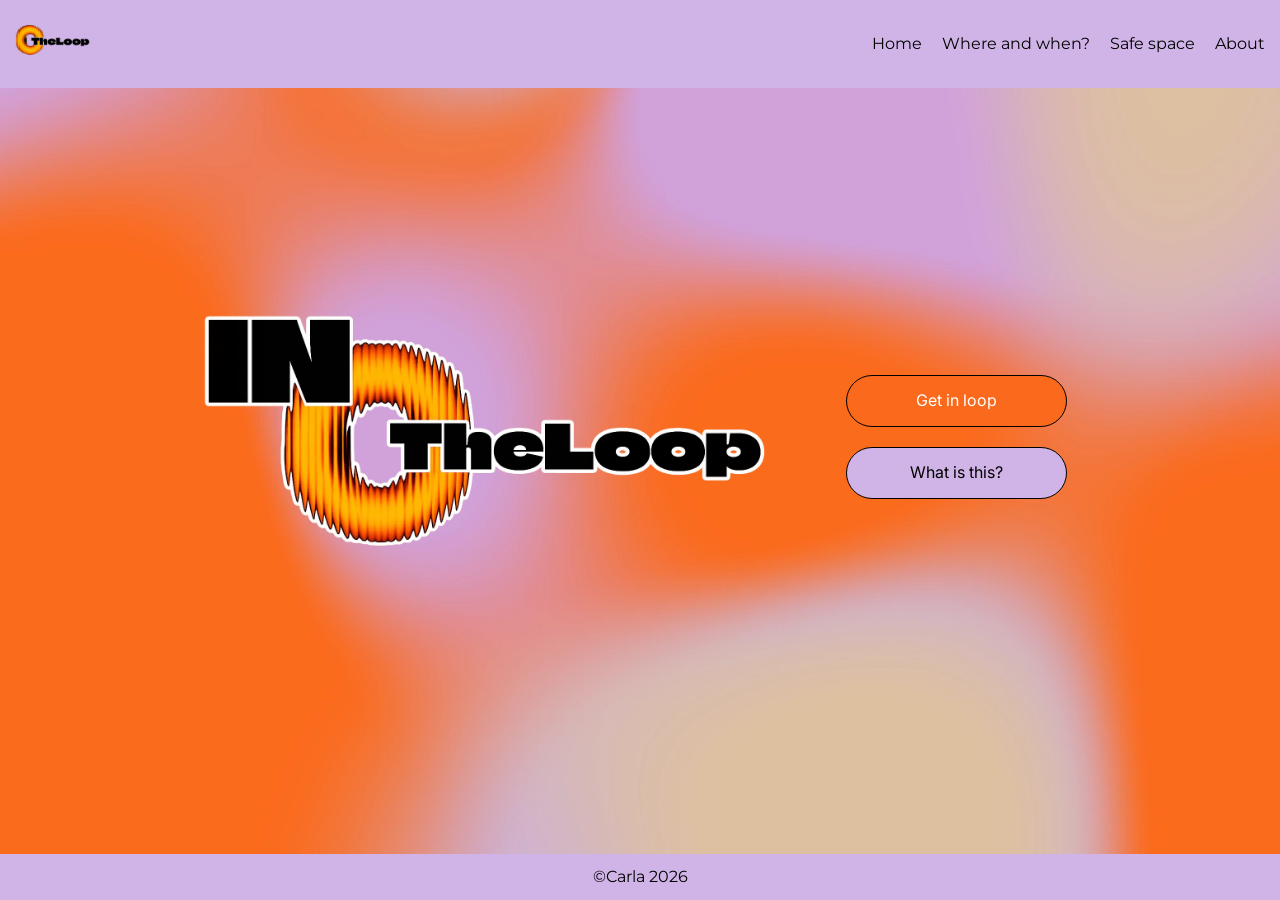
==== index.html @ a625de50 "oprettelse af emnesite" ====
<!doctype html>
<html lang="en">
  <head>
    <meta charset="UTF-8" />
    <meta name="viewport" content="width=device-width, initial-scale=1.0" />
    <link rel="stylesheet" href="CSS/style.css" />
    <link rel="icon" type="image/webp" href="IMG/Favicon.webp" />
    <meta name="robots" content="noindex" />
    <title>Home</title>
  </head>
  <body>
    <header>
      <a href="index.html"> <img class="logo" src="IMG/Logo.webp" alt="logo with the text The Loop" /></a>
      <!-- nav ul menu-->

      <nav class="navbar">
        <!-- Burger checkbox -->
        <input type="checkbox" id="menu-toggle" />

        <!-- Burger ikon -->
        <label for="menu-toggle" class="burger"> ☰ </label>

        <!-- Menu -->
        <ul class="menu">
          <li><a href="index.html">Home</a></li>
          <li><a href="where_to_go.html">Where and when?</a></li>
          <li><a href="SafeSpace.html">Safe space</a></li>
          <li><a href="about.html">About</a></li>
        </ul>
      </nav>
    </header>
    <main>
      <section class="grid_1-1">
        <div class="hero">
          <img src="IMG/Logo_Hero.webp" alt="Logo as a header with the text In the loop" />
        </div>

        <div class="button-container">
          <a class="cta-button1" href="where_to_go.html">Get in loop</a>
          <a class="cta-button2" href="about.html">What is this?</a>
        </div>
      </section>
    </main>

    <footer>&#169;Carla 2026</footer>
  </body>
</html>
---- CSS/style.css ----
* {
  margin: 0;
  padding: 0;
  box-sizing: border-box;
}

/* ---------------- FONTS ---------------- */

@font-face {
  font-family: "Climate Crisis";
  src: url(../Fonts/ClimateCrisis-Regular-VariableFont_YEAR.woff2);
}

@font-face {
  font-family: "Montserrat";
  src: url(../Fonts/Montserrat-VariableFont_wght.woff2);
}

@font-face {
  font-family: "Inter";
  src: url(../Fonts/Inter-VariableFont_opsz\,wght.woff2);
}

/* ---------------- BODY ---------------- */

body {
  font-family: Montserrat;
  background-image: url(../IMG/MAIN.webp);
  background-position: center;
  background-size: cover;
  line-height: 1.6;

  min-height: 100vh;
  display: flex;
  flex-direction: column;
}

/* ---------------- HEADER ---------------- */

header {
  background-color: #d0b4e7;
  display: flex;
  align-items: center;
  justify-content: space-between;
  padding: 15px;
}

.logo {
  height: 50px;
}

/* ---------------- MAIN ---------------- */

main {
  max-width: 1000px;
  margin: auto;
  padding: 25px;

  flex: 1;
}

/* ---------------- FOOTER ---------------- */

footer {
  margin-top: 40px;
  width: 100%;
  text-align: center;
  padding: 10px;
  background: #d0b4e7;
}

/* ---------------- TEXT ---------------- */

h1 {
  font-family: "Climate Crisis";
  padding-bottom: 10px;
}

h2 {
  margin-top: 25px;
}

h4 {
  margin-top: 15px;
}

p {
  margin-bottom: 15px;
}

/* ---------------- IMAGES ---------------- */

img {
  max-width: 100%;
}

/* ---------------- HERO ---------------- */

.hero {
  display: flex;
  justify-content: center;
  margin-top: 20%;
}

.hero img {
  transition: transform 0.5s ease;
}

.hero img:hover {
  transform: rotate(360deg);
}

/* ---------------- KNAPPER ---------------- */

.cta-button1,
.cta-button2 {
  display: block;
  padding: 12px 24px;
  border-radius: 30px;
  border: 1px solid black;
  text-decoration: none;
  text-align: center;
  font-family: Inter;
  width: 70%;
}

.cta-button1 {
  background-color: #fb6a1c;
  color: white;
}

.cta-button1:hover {
  background-color: #e66d00;
}

.cta-button2 {
  background-color: #d0b4e7;
  color: black;
}

.cta-button2:hover {
  background-color: #d2c5de;
}

.button-container {
  display: flex;
  flex-direction: column;
  align-items: center;
  gap: 20px;
  margin-top: 60px;
  margin-top: 100px;
  width: 100%;
}

/* ---------------- GRIDS ---------------- */

.grid_4-1 {
  display: grid;
  grid-template-columns: 4fr 1fr;
  gap: 10px;
}

.grid_1-1 {
  display: block;
}

.grid_1-1-1-1 {
  display: grid;
  grid-template-columns: repeat(2, 1fr);
  gap: 10px;
}

/* ---------------- NAVIGATION/MENU ---------------- */

.navbar {
  position: relative;
}

.burger {
  font-size: 30px;
  cursor: pointer;
}

#menu-toggle {
  display: none;
}

.menu {
  list-style: none;
  display: none;
  flex-direction: column;
  gap: 20px;

  position: absolute;
  right: 0;
  top: 60px;

  background: #cba2ec;
  padding: 25px;
  border-radius: 10px;
}

.menu a {
  text-decoration: none;
  color: black;
}

.menu a:hover {
  text-decoration: underline;
}

/* show menu when burger is clicked */

#menu-toggle:checked + .burger + .menu {
  display: flex;
}

/* ---------------- LISTS ---------------- */

ul {
  list-style: none;
  padding: 0;
}

ul a {
  display: block;
  text-decoration: none;
  color: black;
}

.li_style {
  padding: 10px;
  border: 1px solid black;
  background-color: #cba2ec;
  border-radius: 6px;
  text-align: center;
  transition: 0.2s;
}

.li_style:hover {
  background-color: #b88ee0;
}

/* ---------------- CLICK & SHOW (details) ---------------- */

details {
  margin-bottom: 10px;
  padding: 10px;
  border: 1px solid black;
  border-radius: 6px;
  background: #cba2ec;
}

summary {
  font-weight: bold;
  cursor: pointer;
}

details p {
  margin: 5px 0;
}

/* ---------------- SECTIONS ---------------- */

section {
  margin-bottom: 40px;
}

/* ---------------- WEBSITE ---------------- */

@media (min-width: 800px) {
  .menu {
    display: flex;
    flex-direction: row;
    position: static;
    background: none;
    padding: 0;
  }

  .burger {
    display: none;
  }

  .grid_1-1-1-1 {
    grid-template-columns: repeat(4, 1fr);
  }

  .grid_1-1 {
    display: grid;
    grid-template-columns: 2fr 1fr;
    align-items: center;
  }
}
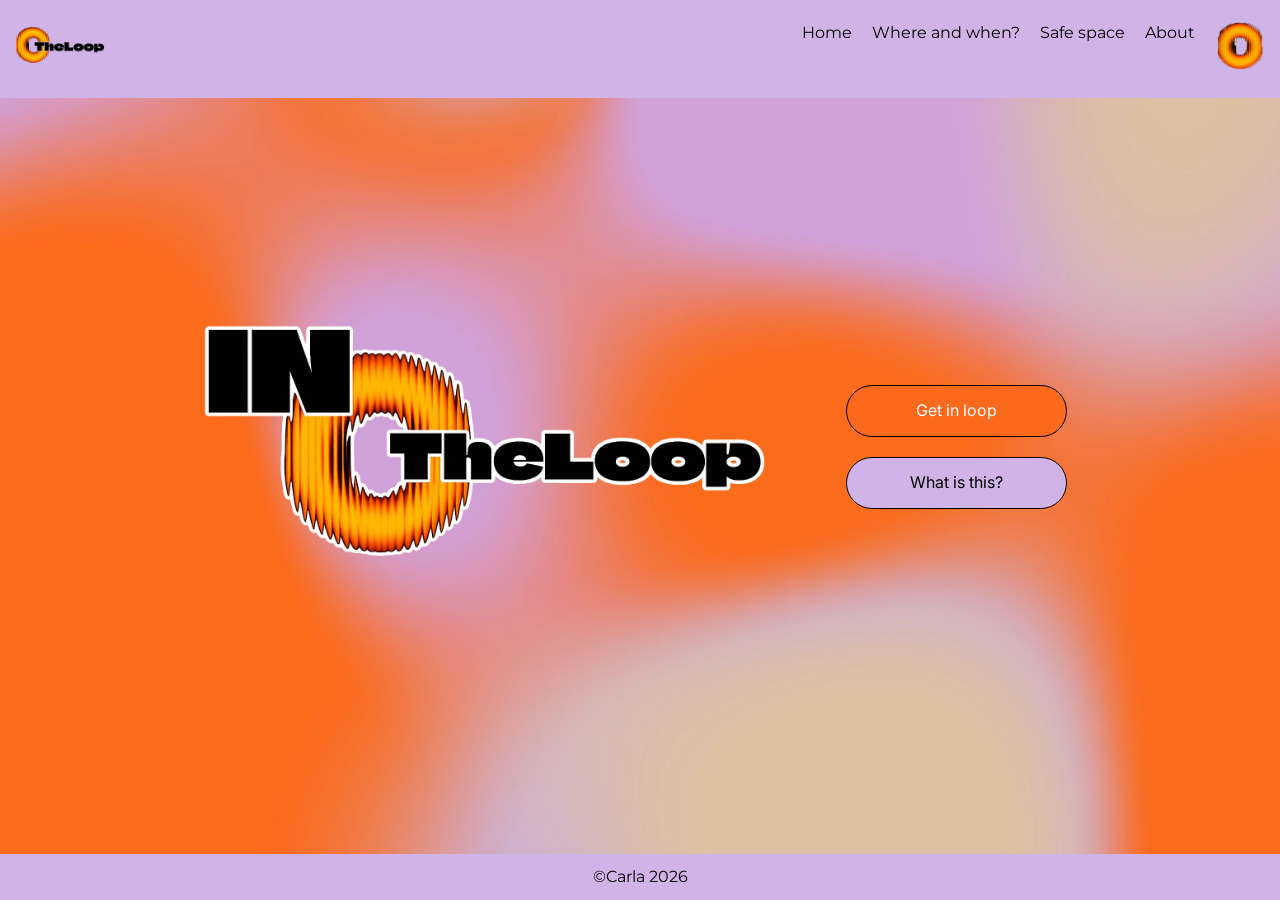
==== commit 939cc63a: "rettelse af menu" ====
--- a/index.html
+++ b/index.html
@@ -26,6 +26,7 @@
           <li><a href="where_to_go.html">Where and when?</a></li>
           <li><a href="SafeSpace.html">Safe space</a></li>
           <li><a href="about.html">About</a></li>
+          <li><img class="img_menu" src="IMG/Favicon.webp" alt="en orange ring" /></li>
         </ul>
       </nav>
     </header>
--- a/CSS/style.css
+++ b/CSS/style.css
@@ -46,7 +46,7 @@
 }
 
 .logo {
-  height: 50px;
+  height: 60px;
 }
 
 /* ---------------- MAIN ---------------- */
@@ -198,6 +198,8 @@
   background: #cba2ec;
   padding: 25px;
   border-radius: 10px;
+
+  min-width: 220px;
 }
 
 .menu a {
@@ -213,6 +215,10 @@
 
 #menu-toggle:checked + .burger + .menu {
   display: flex;
+}
+
+.img_menu {
+  width: 50px;
 }
 
 /* ---------------- LISTS ---------------- */
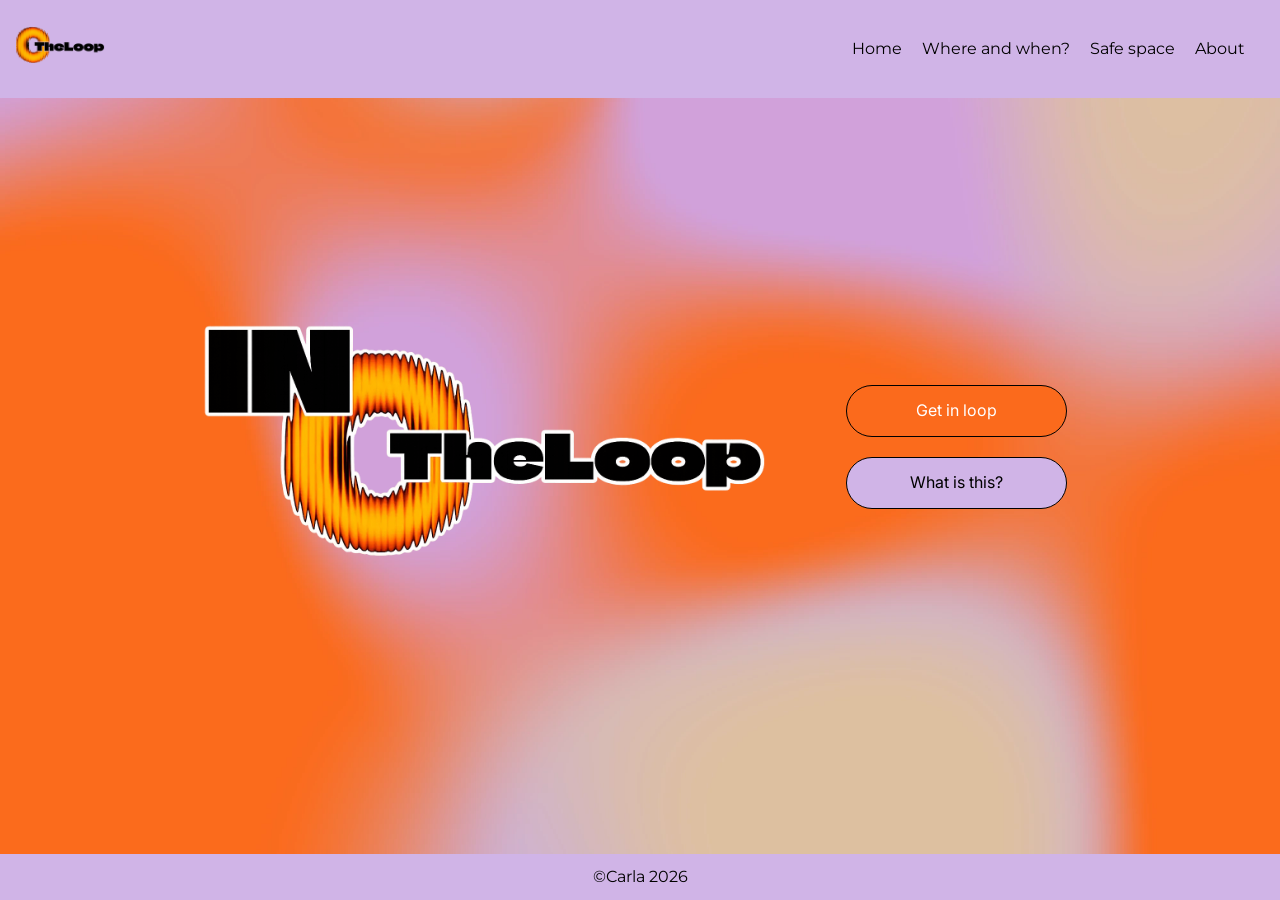
==== commit 7bf8eaf7: "TheLoop site er added på alle menuer og designed" ====
--- a/index.html
+++ b/index.html
@@ -26,7 +26,9 @@
           <li><a href="where_to_go.html">Where and when?</a></li>
           <li><a href="SafeSpace.html">Safe space</a></li>
           <li><a href="about.html">About</a></li>
-          <li><img class="img_menu" src="IMG/Favicon.webp" alt="en orange ring" /></li>
+          <li>
+            <a href="theloophole.html"><img class="img_menu" src="IMG/Favicon.webp" alt="en orange ring" /></a>
+          </li>
         </ul>
       </nav>
     </header>
--- a/CSS/style.css
+++ b/CSS/style.css
@@ -86,6 +86,10 @@
 
 p {
   margin-bottom: 15px;
+}
+
+.h1_theloop {
+  padding-bottom: 2px;
 }
 
 /* ---------------- IMAGES ---------------- */
@@ -177,7 +181,7 @@
 }
 
 .burger {
-  font-size: 30px;
+  font-size: 35px;
   cursor: pointer;
 }
 
@@ -221,7 +225,7 @@
   width: 50px;
 }
 
-/* ---------------- LISTS ---------------- */
+/* ---------------- LISTER ---------------- */
 
 ul {
   list-style: none;
@@ -272,6 +276,10 @@
   margin-bottom: 40px;
 }
 
+.textalign_theloop {
+  text-align: center;
+}
+
 /* ---------------- WEBSITE ---------------- */
 
 @media (min-width: 800px) {
@@ -296,4 +304,8 @@
     grid-template-columns: 2fr 1fr;
     align-items: center;
   }
-}
+
+  .img_menu {
+    display: none;
+  }
+}
